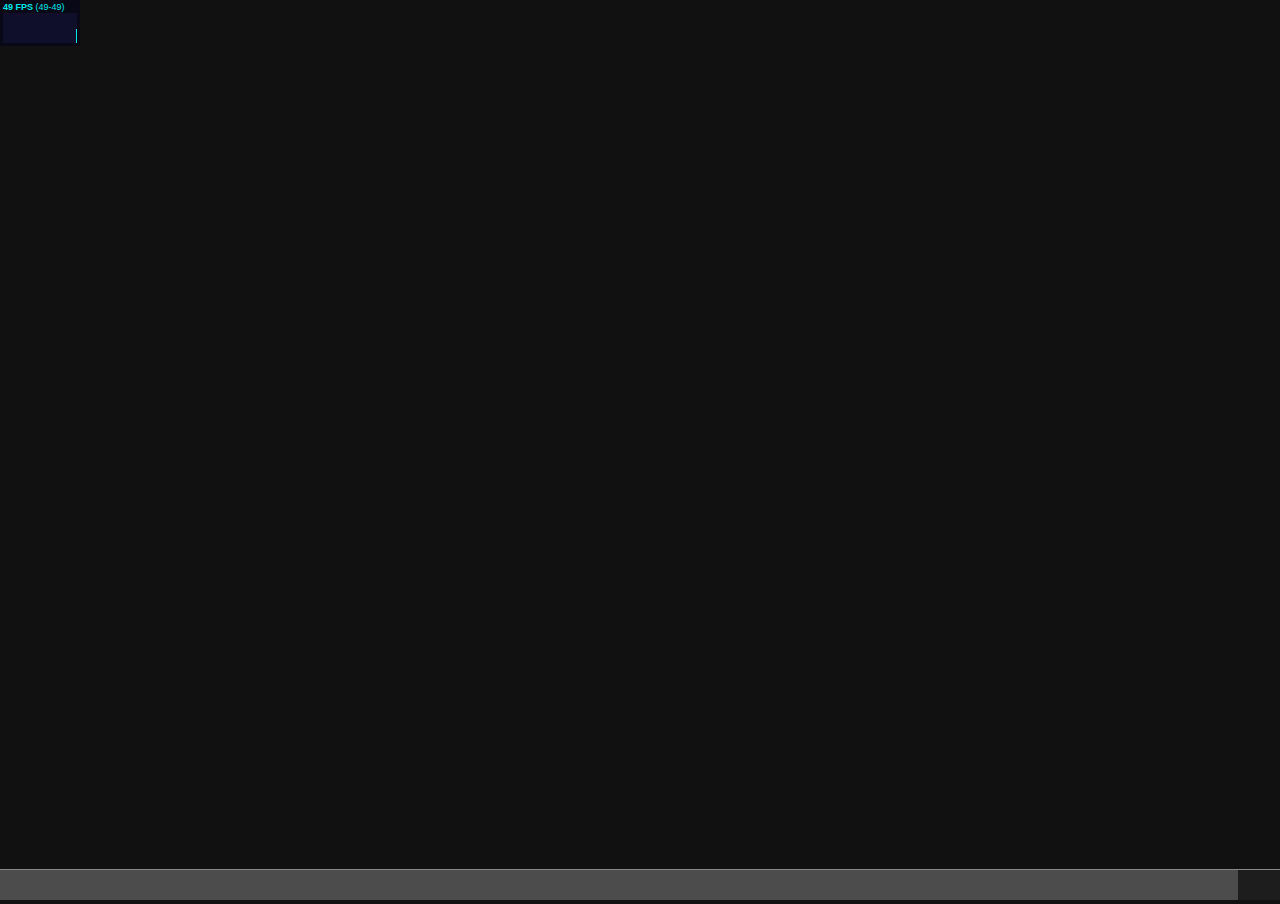
==== assets/index.html @ fdf96e39 "json data, animation between sets" ====
<!doctype html>
<html>
<head>
	<title>ground water vis</title>
	<style type="text/css">
		body { margin: 0; overflow: hidden; background: #111; }
		#gui-container { 
			position: absolute; overflow: hidden; width: 110%; bottom: 0; right: 0;
			border-top: 1px solid #888;
		}
		#gui-container div { 
			float: right; height: 30px;  background: #fff;
			-webkit-transition-property: opacity, width;
			-webkit-transition: 300ms ease-out;
		}
		#gui-container .loading { opacity: 0.05 }
		#gui-container .loaded { opacity: 0.25; cursor: pointer; }
		#gui-container .loaded:hover { opacity: 0.9; }
	</style>
</head>
<body>

	<div id="gui-container"></div>

	<script type="text/javascript" src="js/Three_dev_r46.js"></script>
	<script type="text/javascript" src="js/RequestAnimationFrame.js"></script>
	<script type="text/javascript" src="js/Tween.js"></script>
	<script type="text/javascript" src="js/Stats.js"></script>

	<script id="vs" type="x-shader/x-vertex">

		attribute float displacement;
		varying float vDisplace;

		attribute float opacity;
		varying float fade;

		 void main() {

			vDisplace = displacement;
			fade = opacity;
			gl_Position = projectionMatrix * modelViewMatrix * vec4( position + ( normalize( position ) * -displacement * 2.5 ), 1.0 );
		 }

	</script>
	<script id="fs" type="x-shader/x-fragment">

		varying float vDisplace;
		varying float fade;

		void main() {

			float depth = gl_FragCoord.z;

			gl_FragColor = vec4(
				smoothstep( -10.0, 30.0, vDisplace ),
				smoothstep( 35.0, 20.0, vDisplace ),
				smoothstep( 30.0, -30.0, vDisplace ),
				smoothstep( 0.97, 0.90, depth ) * 0.9 * fade
			);
		 }

	</script>

	<script type="text/javascript" src="js/GlobeApp.js"></script>

	<!--script type="text/javascript" src="data/GRACE.2011.05.js"></script-->


</body>
</html>
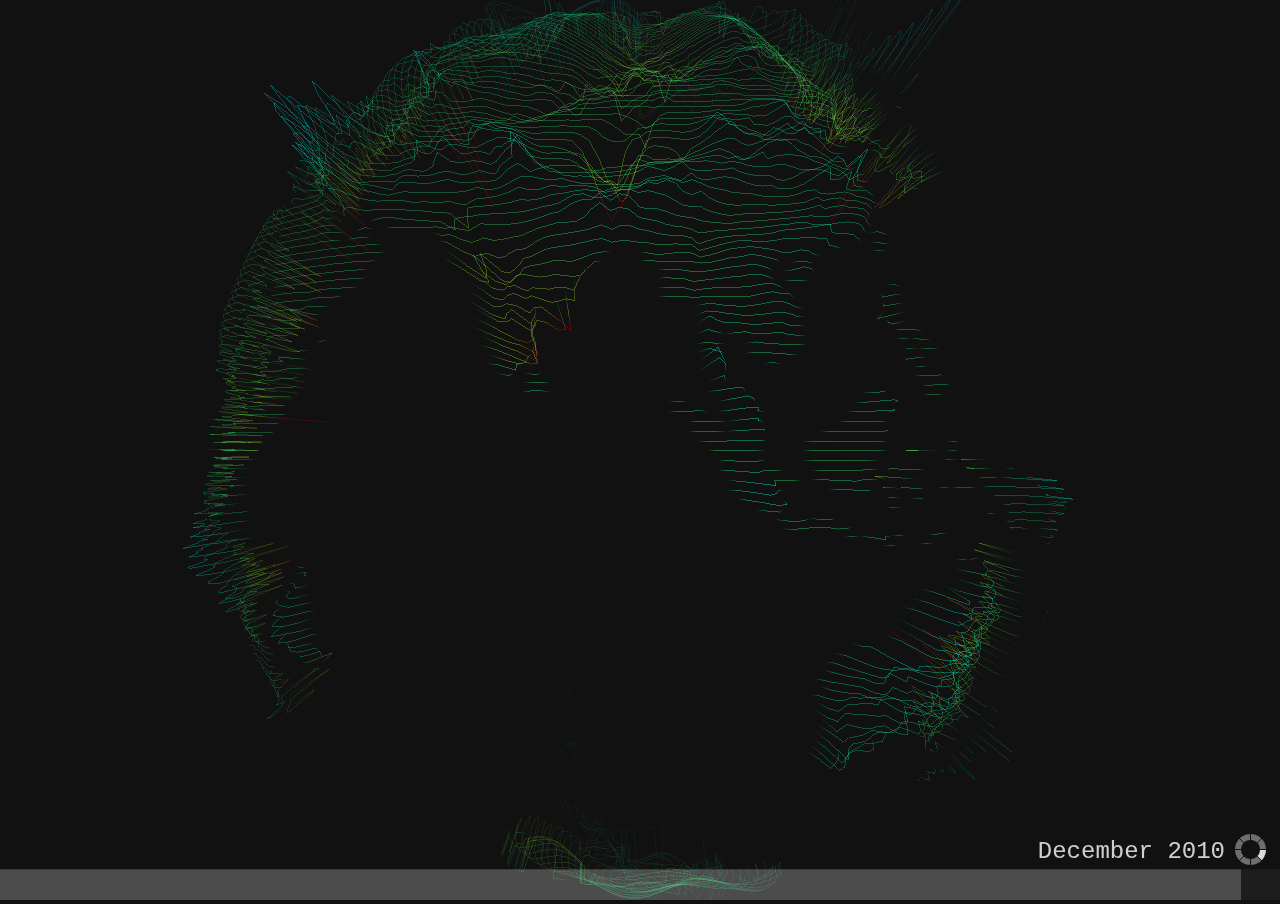
==== commit 53cef772: "improve timeline hover, added loading indicator" ====
--- a/assets/index.html
+++ b/assets/index.html
@@ -1,31 +1,58 @@
 <!doctype html>
 <html>
 <head>
-	<title>ground water vis</title>
+	<title>Water Underground</title>
+	<meta name="description" content="Depiction of global ground-water fluctuations on a monthly basis from 2002 to present."/>
 	<style type="text/css">
 		body { margin: 0; overflow: hidden; background: #111; }
 		#gui-container { 
-			position: absolute; overflow: hidden; width: 110%; bottom: 0; right: 0;
-			border-top: 1px solid #888;
+			position: absolute; overflow: hidden; width: 200%; bottom: 0; right: 0;
 		}
 		#gui-container div { 
 			float: right; height: 30px;  background: #fff;
+			border-top: 1px solid cyan;
 			-webkit-transition-property: opacity, width;
 			-webkit-transition: 300ms ease-out;
 		}
 		#gui-container .loading { opacity: 0.05 }
 		#gui-container .loaded { opacity: 0.25; cursor: pointer; }
-		#gui-container .loaded:hover { opacity: 0.9; }
+		#gui-container .loaded:hover { opacity: 0.5 }
+		#gui-container .active { opacity: 0.9!important; }
+		#gui-container .dummy { width: 300px; cursor: auto; opacity: 0.25; }
+		#date-display {
+			position: absolute; right: 14px; bottom: 35px; font-size: 24px; color: #fff; opacity: 0.8;
+			font-family: monospace;
+			-webkit-transition: right 200ms ease-out;
+		}
+		.loading #date-display { right: 55px; }
+		.loading #loader { display: block; }
+		#loader { 
+			position: absolute; display: none; bottom: 35px; right: 14px; width: 31px; height: 31px; 
+			background: url(img/loader.gif) no-repeat; z-index: 1;
+		}
 	</style>
+	<script type="text/javascript">
+	var	_gaq = _gaq || [];
+		_gaq.push(['_setAccount', 'UA-27006823-1']);
+		_gaq.push(['_trackPageview']);
+
+	(function() {
+		var ga = document.createElement('script'); ga.type = 'text/javascript'; ga.async = true;
+		ga.src = ('https:' == document.location.protocol ? 'https://ssl' : 'http://www') + '.google-analytics.com/ga.js';
+		var s = document.getElementsByTagName('script')[0]; s.parentNode.insertBefore(ga, s);
+	})();
+	</script>
 </head>
-<body>
+<body class="loading">
 
 	<div id="gui-container"></div>
+	<div id="date-display"></div>
+	<div id="loader"></div>
 
 	<script type="text/javascript" src="js/Three_dev_r46.js"></script>
 	<script type="text/javascript" src="js/RequestAnimationFrame.js"></script>
 	<script type="text/javascript" src="js/Tween.js"></script>
-	<script type="text/javascript" src="js/Stats.js"></script>
+	<!-- script type="text/javascript" src="js/Stats.js"></script -->
 
 	<script id="vs" type="x-shader/x-vertex">
 
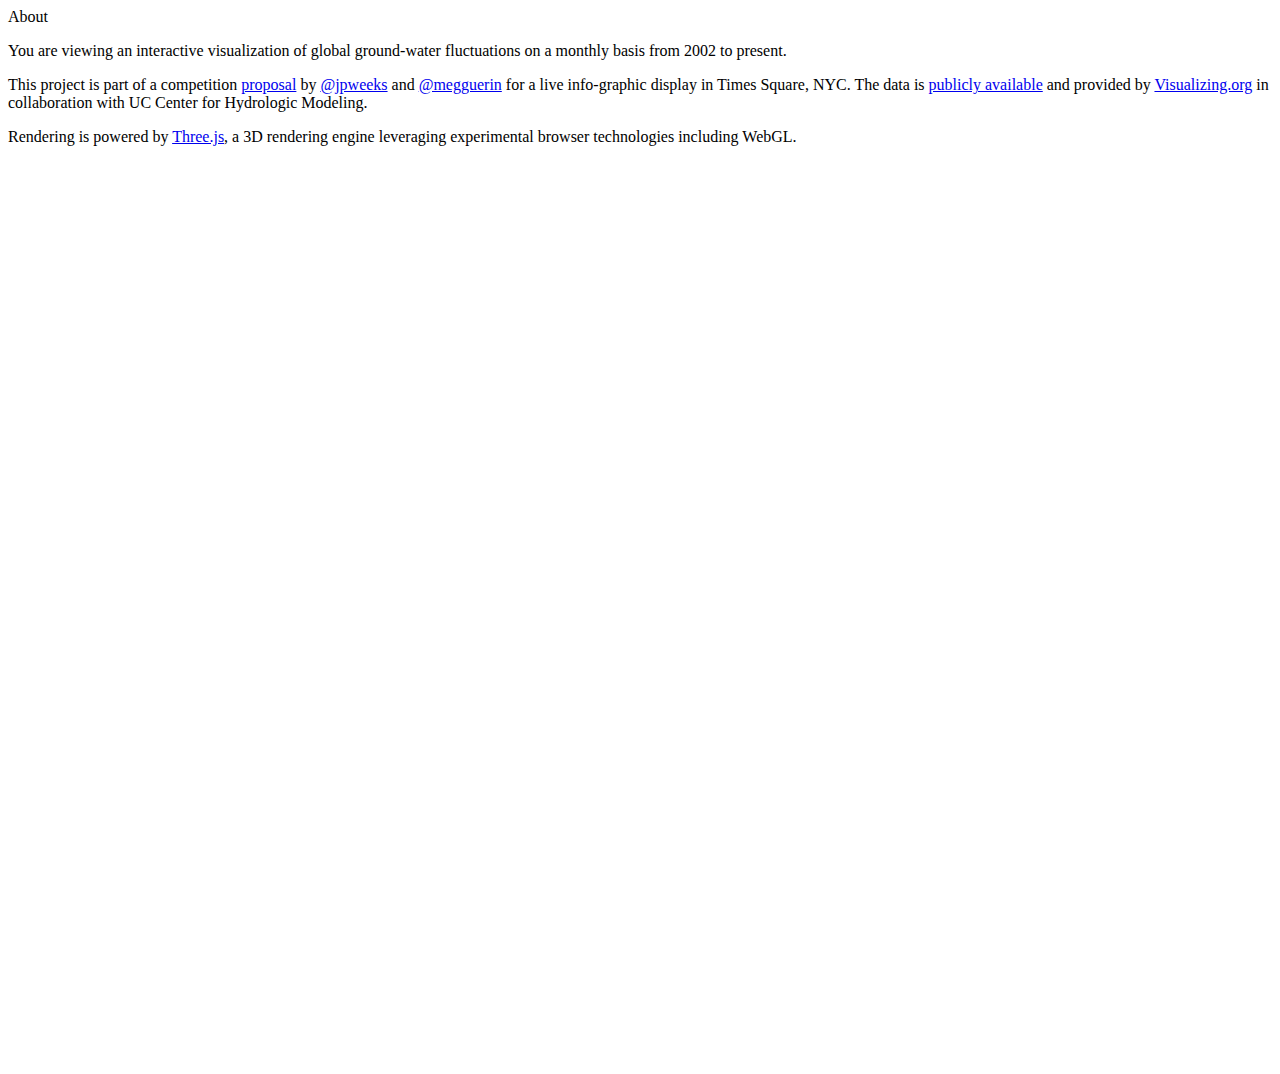
==== commit 22de58f4: "user three custom" ====
--- a/assets/index.html
+++ b/assets/index.html
@@ -1,36 +1,18 @@
 <!doctype html>
 <html>
 <head>
+	<!--
+		               _                              _                                          _ 
+		__      ____ _| |_ ___ _ __   _   _ _ __   __| | ___ _ __ __ _ _ __ ___  _   _ _ __   __| |
+		\ \ /\ / / _` | __/ _ \ '__| | | | | '_ \ / _` |/ _ \ '__/ _` | '__/ _ \| | | | '_ \ / _` |
+		 \ V  V / (_| | ||  __/ |    | |_| | | | | (_| |  __/ | | (_| | | | (_) | |_| | | | | (_| |
+		  \_/\_/ \__,_|\__\___|_|     \__,_|_| |_|\__,_|\___|_|  \__, |_|  \___/ \__,_|_| |_|\__,_|
+		                                                         |___/                             
+	-->
 	<title>Water Underground</title>
-	<meta name="description" content="Depiction of global ground-water fluctuations on a monthly basis from 2002 to present."/>
-	<style type="text/css">
-		body { margin: 0; overflow: hidden; background: #111; }
-		#gui-container { 
-			position: absolute; overflow: hidden; width: 200%; bottom: 0; right: 0;
-		}
-		#gui-container div { 
-			float: right; height: 30px;  background: #fff;
-			border-top: 1px solid cyan;
-			-webkit-transition-property: opacity, width;
-			-webkit-transition: 300ms ease-out;
-		}
-		#gui-container .loading { opacity: 0.05 }
-		#gui-container .loaded { opacity: 0.25; cursor: pointer; }
-		#gui-container .loaded:hover { opacity: 0.5 }
-		#gui-container .active { opacity: 0.9!important; }
-		#gui-container .dummy { width: 300px; cursor: auto; opacity: 0.25; }
-		#date-display {
-			position: absolute; right: 14px; bottom: 35px; font-size: 24px; color: #fff; opacity: 0.8;
-			font-family: monospace;
-			-webkit-transition: right 200ms ease-out;
-		}
-		.loading #date-display { right: 55px; }
-		.loading #loader { display: block; }
-		#loader { 
-			position: absolute; display: none; bottom: 35px; right: 14px; width: 31px; height: 31px; 
-			background: url(img/loader.gif) no-repeat; z-index: 1;
-		}
-	</style>
+	<meta name="description" content="Interactive visualization of global ground-water fluctuations on a monthly basis from 2002 to present."/>
+	<link rel="stylesheet" href="css/style.css" />
+
 	<script type="text/javascript">
 	var	_gaq = _gaq || [];
 		_gaq.push(['_setAccount', 'UA-27006823-1']);
@@ -46,15 +28,35 @@
 <body class="loading">
 
 	<div id="gui-container"></div>
-	<div id="date-display"></div>
+	<div id="meta-data">
+		<div id="about-toggle" class="button">About</div>
+		<div id="date-display"></div>
+	</div>
 	<div id="loader"></div>
 
-	<script type="text/javascript" src="js/Three_dev_r46.js"></script>
+	<article id="about">
+		<p>
+			You are viewing an interactive visualization of global ground-water fluctuations on a monthly basis from 2002 to present.
+		</p>
+		<p>
+			This project is part of a competition <a href="//www.visualizing.org/visualizations/water-underground">proposal</a> 
+			by <a href="//twitter.com/jpweeks">@jpweeks</a> and <a href="//twitter.com/megguerin">@megguerin</a> 
+			for a live info-graphic display in Times Square, NYC.  
+			The data is <a href="http://www.visualizing.org/datasets/global-water-mass-grace-satellite-monthly-data-2002-11">publicly available</a> 
+			and provided by <a href="//visualizing.org">Visualizing.org</a> in collaboration with UC Center for Hydrologic Modeling.
+		</p>
+		<p>
+			Rendering is powered by <a href="//github.com/mrdoob/three.js/">Three.js</a>, 
+			a 3D rendering engine leveraging experimental browser technologies including WebGL.
+		</p>
+	</article>
+
+	<script type="text/javascript" src="js/three.js/r47/ThreeWebGL.js"></script>
 	<script type="text/javascript" src="js/RequestAnimationFrame.js"></script>
 	<script type="text/javascript" src="js/Tween.js"></script>
 	<!-- script type="text/javascript" src="js/Stats.js"></script -->
 
-	<script id="vs" type="x-shader/x-vertex">
+	<script id="vs-geo" type="x-shader/x-vertex">
 
 		attribute float displacement;
 		varying float vDisplace;
@@ -64,13 +66,13 @@
 
 		 void main() {
 
-			vDisplace = displacement;
+			vDisplace = -displacement;
 			fade = opacity;
-			gl_Position = projectionMatrix * modelViewMatrix * vec4( position + ( normalize( position ) * -displacement * 2.5 ), 1.0 );
+			gl_Position = projectionMatrix * modelViewMatrix * vec4( position + ( normalize( position ) * displacement * 2.5 ), 1.0 );
 		 }
 
 	</script>
-	<script id="fs" type="x-shader/x-fragment">
+	<script id="fs-geo" type="x-shader/x-fragment">
 
 		varying float vDisplace;
 		varying float fade;
@@ -88,11 +90,34 @@
 		 }
 
 	</script>
+	<script id="vs-pin" type="x-shader/x-vertex">
 
-	<script type="text/javascript" src="js/GlobeApp.js"></script>
+		 void main() {
 
-	<!--script type="text/javascript" src="data/GRACE.2011.05.js"></script-->
+			gl_Position = projectionMatrix * modelViewMatrix * vec4( position + ( normalize( position ) ), 1.0 );
+		 }
 
+	</script>
+	<script id="fs-pin" type="x-shader/x-fragment">
+
+		void main() {
+
+			float depth = gl_FragCoord.z;
+
+			gl_FragColor = vec4(
+				1.0, 1.0, 1.0,
+				smoothstep( 0.97, 0.90, depth )
+			);
+		 }
+
+	</script>
+
+	<script type="text/javascript" src="src/wugThree.js"></script>
+	<script type="text/javascript" src="src/wugScene.js"></script>
+	<script type="text/javascript" src="src/wugModel.js"></script>
+	<script type="text/javascript" src="src/wugController.js"></script>
+
+	<!--script type="text/javascript" src="WaterUnderground.min.js"></script-->
 
 </body>
 </html>